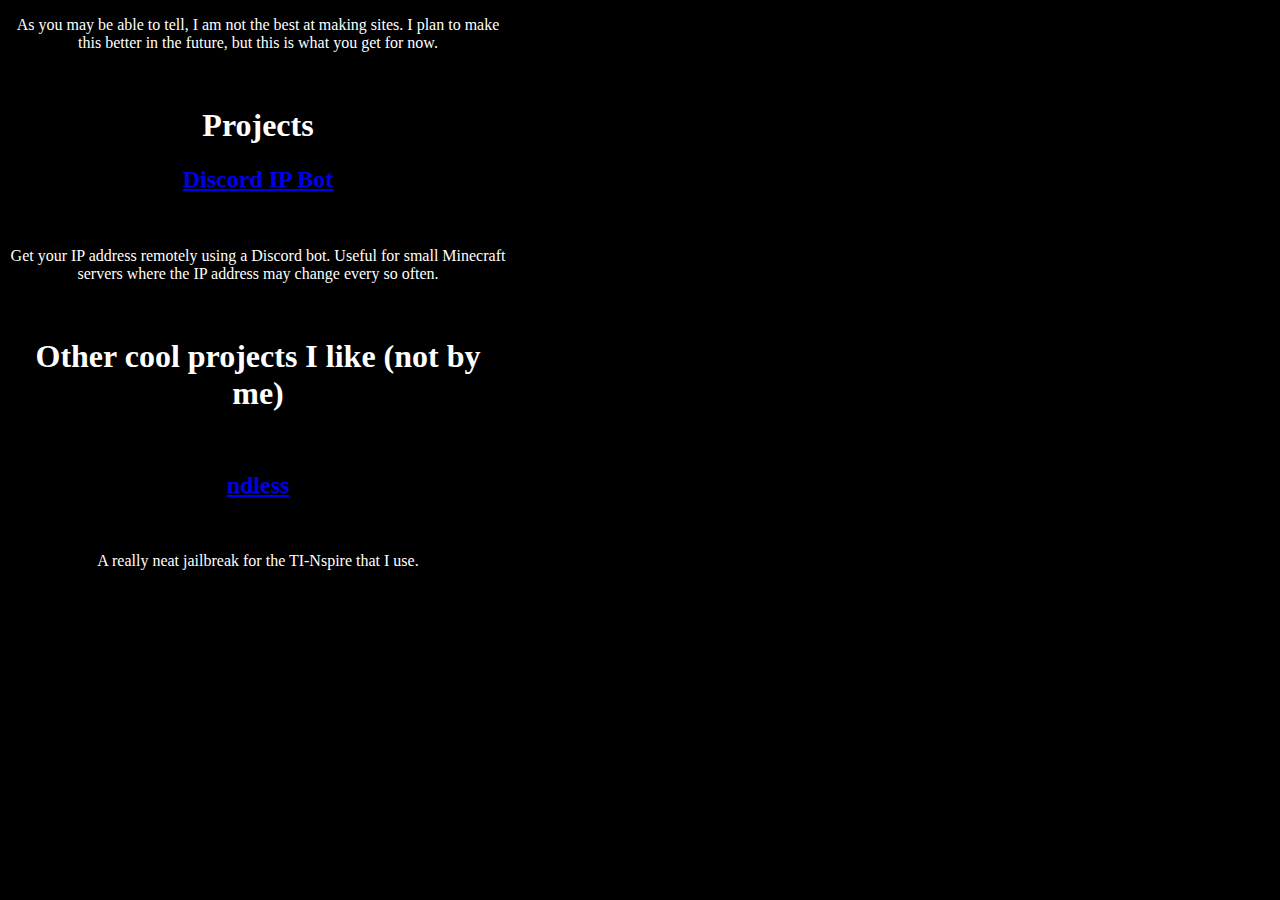
==== index.html @ 25f84199 "Added favicon" ====
<!DOCTYPE html>
<html lang="en">
<head>
    <meta charset="UTF-8">
    <title>AlexIsOK</title>
    <link rel="stylesheet" type="text/css" href="darkstyle.css">
    <link rel="shortcut icon" type="image/png" href="https://avatars1.githubusercontent.com/u/56567712">
</head>

<style>
    #container {

    }
</style>

<body>
    <div id="container" style="text-align: center;">
        <p>As you may be able to tell, I am not the best at making sites.  I plan to make this better in the future, but this is what you get for now.</p><br>
        <h1>Projects</h1>
        <div class="line"></div>
        <h2><a href="https://github.com/AlexIsOK/discordipbot">Discord IP Bot</a></h2>
        <br>
        <p>Get your IP address remotely using a Discord bot.  Useful for small Minecraft servers where the IP address may change every so often.</p>
        <div class="line"></div>
        <div id="coolProjects">
            <br>
            <h1>Other cool projects I like (not by me)</h1>
            <br>
            <h2><a href="https://github.com/ndless-nspire/Ndless">ndless</a></h2>
            <br>
            <p>A really neat jailbreak for the TI-Nspire that I use.</p>
        </div>
    </div>
</body>
</html>
---- darkstyle.css ----
p, h1, h2, h3, h4, h5, h6 {
    color: #FFFFFF;
    width: 500px;
}

body {
    background-color: black;
}
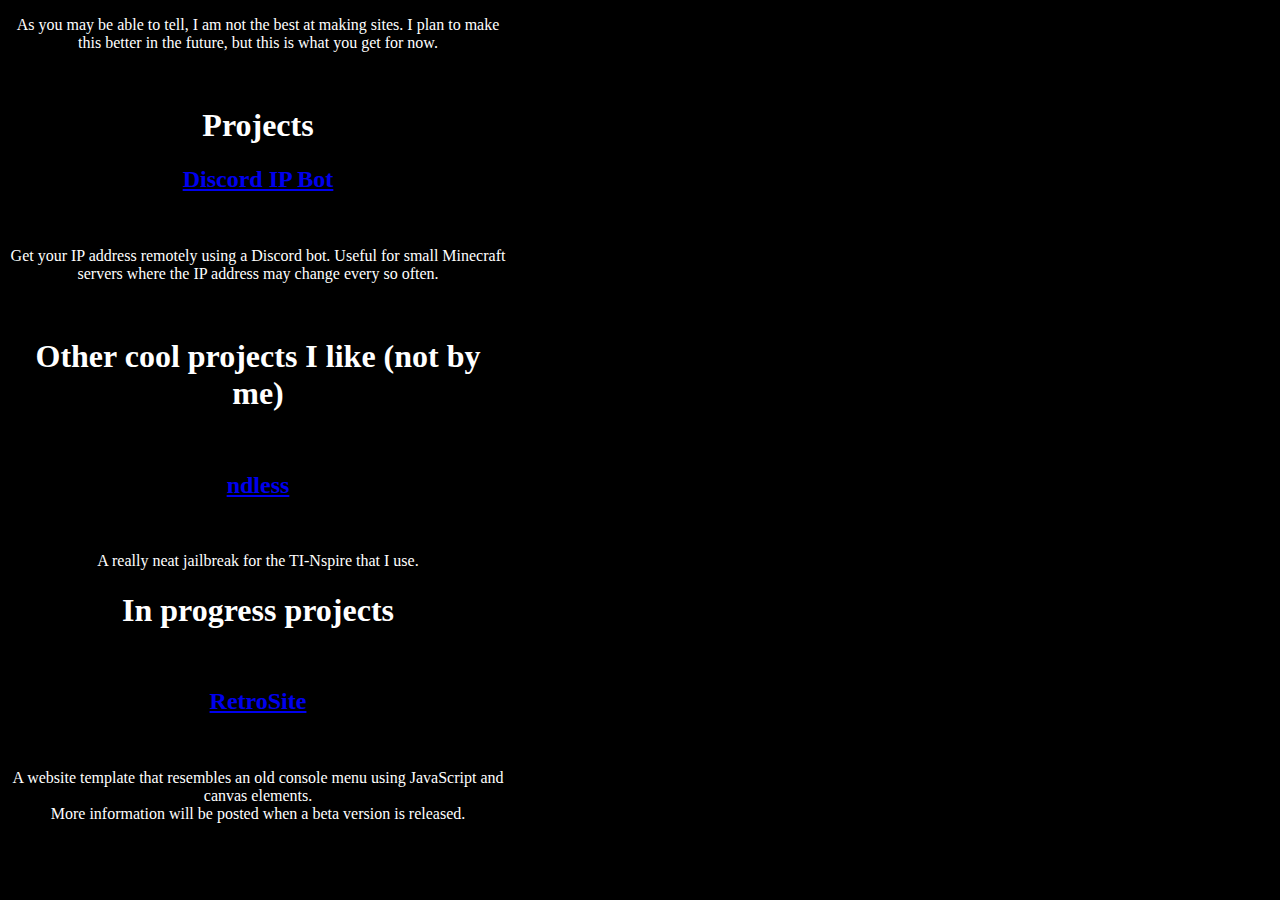
==== commit 39f57469: "Added WIP projects" ====
--- a/index.html
+++ b/index.html
@@ -12,6 +12,9 @@
 
     }
 </style>
+
+<script>
+</script>
 
 <body>
     <div id="container" style="text-align: center;">
@@ -30,6 +33,12 @@
             <br>
             <p>A really neat jailbreak for the TI-Nspire that I use.</p>
         </div>
+        <div class="line"></div>
+        <div id="inProgress">
+            <h1>In progress projects</h1><br>
+            <h2><a href="https://github.com/AlexIsOK/retrosite">RetroSite</a></h2><br>
+            <p>A website template that resembles an old console menu using JavaScript and canvas elements.<br>More information will be posted when a beta version is released.</p>
+        </div>
     </div>
 </body>
-</html>+</html>
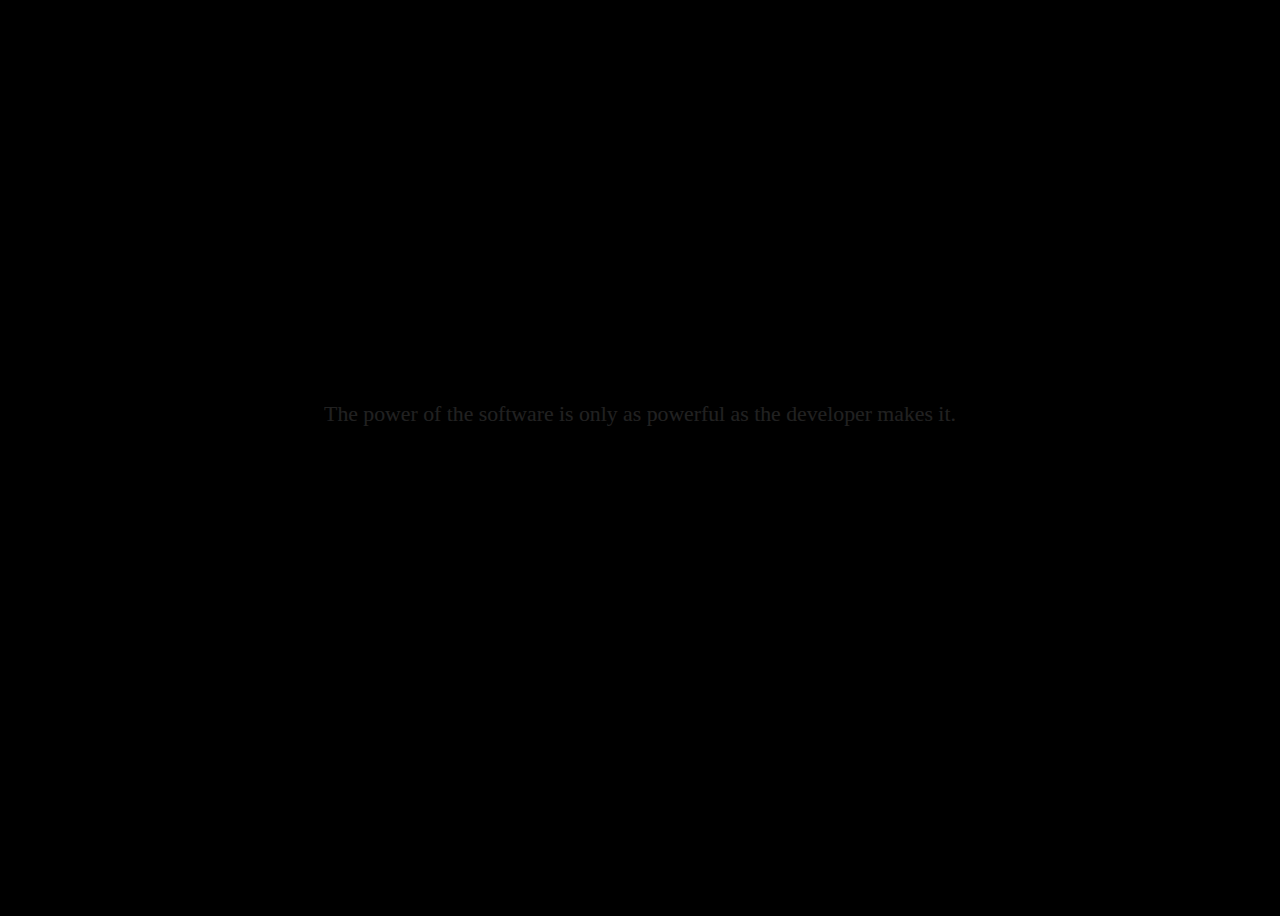
==== commit dd027cd8: "ah" ====
--- a/index.html
+++ b/index.html
@@ -3,42 +3,105 @@
 <head>
     <meta charset="UTF-8">
     <title>AlexIsOK</title>
-    <link rel="stylesheet" type="text/css" href="darkstyle.css">
-    <link rel="shortcut icon" type="image/png" href="https://avatars1.githubusercontent.com/u/56567712">
+    <style>
+        #menu {
+            text-align: center;
+            color: black; /*changed with jquery*/
+            font-size: 1.7vw;
+        }
+        a {
+            text-decoration: none;
+            cursor: url("cursor.cur"), default;
+            color: white;
+        }
+        .menuText {
+            /*color: black;*/
+        }
+        html {
+            cursor: url("cursor.cur"), default;
+        }
+        body {
+            background-color: black;
+            cursor: url("cursor.cur"), default;
+        }
+        
+        .center-screen {
+            display: flex;
+            flex-direction: column;
+            justify-content: center;
+            align-items: center;
+            text-align: center;
+            min-height: 100vh;
+        }
+        #headerText {
+            color: black; /*will be changed with jquery*/
+            font-size: 1.7vw;
+        }
+        #headerText2 {
+            color: black; /*will be changed with jquery*/
+            font-size: 1.7vw;
+        }
+        #headerText3 {
+            color: black;
+            font-size: 4.0vw;
+        }
+        #headerText3 {
+            color: black;
+            font-size: 2.5vw;
+        }
+        ::-webkit-scrollbar {
+            display: none;
+        }
+    </style>
+    <script src="https://ajax.googleapis.com/ajax/libs/jquery/3.5.1/jquery.min.js"></script>
+    <script>
+        let acceptingInput = false;
+        $(document).ready(async function() {
+        	await $("#menu").fadeOut(0);
+	        await $("#headerText").fadeOut(0);
+	        await $("#headerText3").fadeOut(0);
+	        await $("#headerText4").fadeOut(0);
+	        document.getElementById("headerText").style.color = "#FFFFFF";
+            await $("#headerText").fadeIn(3000);
+            setTimeout(() => {
+            	$("#headerText2").fadeOut(0);
+	            document.getElementById("headerText2").style.color = "#FFFFFF";
+	            $("#headerText2").fadeIn(3000);
+            }, 2500);
+            setTimeout(() => {
+	            $("#headerText").fadeOut(1000);
+	            $("#headerText2").fadeOut(1000);
+            }, 5500);
+            setTimeout(() => {
+	            document.getElementById("headerText").style.visibility = "hidden";
+	            document.getElementById("headerText2").style.visibility = "hidden";
+	            document.getElementById("menu").style.color = "#ffffff";
+	            document.getElementById("headerText3").style.color = "#ffffff";
+	            document.getElementById("headerText4").style.color = "#ffffff";
+            	$("#menu").fadeIn(3000);
+	            $("#headerText3").fadeIn(3000);
+                $("#headerText4").fadeIn(3000);
+            }, 6500);
+        });
+    </script>
 </head>
-
-<style>
-    #container {
-
-    }
-</style>
-
-<script>
-</script>
-
 <body>
-    <div id="container" style="text-align: center;">
-        <p>As you may be able to tell, I am not the best at making sites.  I plan to make this better in the future, but this is what you get for now.</p><br>
-        <h1>Projects</h1>
-        <div class="line"></div>
-        <h2><a href="https://github.com/AlexIsOK/discordipbot">Discord IP Bot</a></h2>
-        <br>
-        <p>Get your IP address remotely using a Discord bot.  Useful for small Minecraft servers where the IP address may change every so often.</p>
-        <div class="line"></div>
-        <div id="coolProjects">
-            <br>
-            <h1>Other cool projects I like (not by me)</h1>
-            <br>
-            <h2><a href="https://github.com/ndless-nspire/Ndless">ndless</a></h2>
-            <br>
-            <p>A really neat jailbreak for the TI-Nspire that I use.</p>
-        </div>
-        <div class="line"></div>
-        <div id="inProgress">
-            <h1>In progress projects</h1><br>
-            <h2><a href="https://github.com/AlexIsOK/retrosite">RetroSite</a></h2><br>
-            <p>A website template that resembles an old console menu using JavaScript and canvas elements.<br>More information will be posted when a beta version is released.</p>
-        </div>
-    </div>
+<div id="menu">
+    <p class="menuText">
+        <a class="menuText" href="https://alexisok.dev/ub/discord.html" title="My Discord server">Discord</a> &nbsp;|&nbsp;
+<!--        <a class="menuText" href="https://alexisok.dev/projects.html" title="View my projects">Projects</a>  &nbsp;|&nbsp;-->
+        <a class="menuText" href="https://github.com/alexisok" title="My GitHub">GitHub</a> &nbsp;|&nbsp;
+        <a class="menuText" href="https://alexisok.dev/story.html" title="My story as a developer and a person">My story</a> &nbsp;|&nbsp;
+        <a class="menuText" href="mailto:alexisokdev@gmail.com" title="Contact me">Contact</a><br>
+        <a class="menuText" href="https://alexisok.dev/untitled-bot" title="My (cool?) Discord bot">untitled-bot</a> &nbsp;|&nbsp;
+        <a class="menuText" href="https://alexisok.dev/e62qpodb593.html" title="Dumb esolang I made">E62qpodb593</a>
+    </p>
+</div>
+<div class="center-screen">
+    <h1 id="headerText3">AlexIsOK.dev</h1>
+    <p id="headerText4">A site that I made in an hour.</p>
+    <p id="headerText">The power of the software is only as powerful as the developer makes it.</p><br>
+    <p id="headerText2">My software is far from powerful.</p>
+</div>
 </body>
 </html>
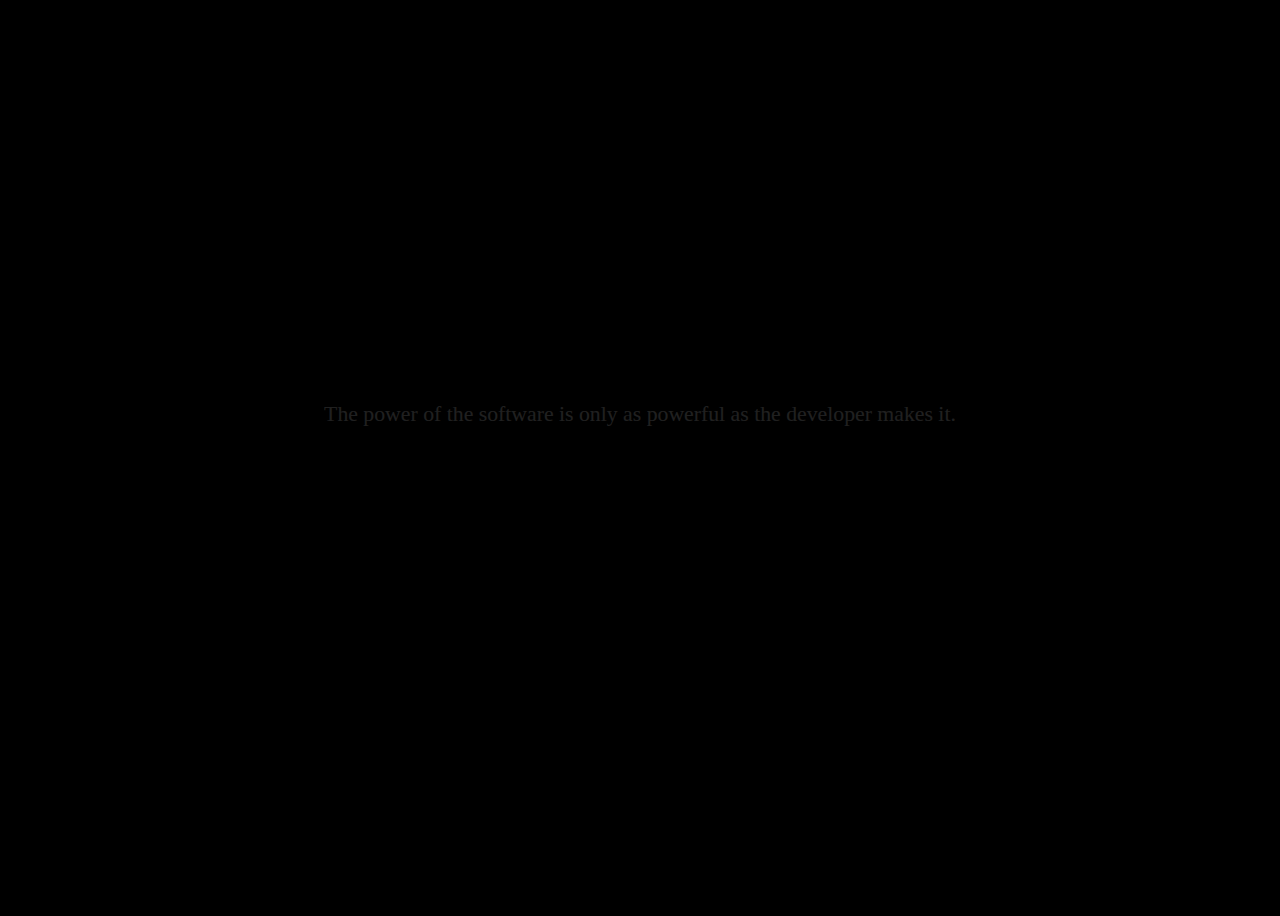
==== commit f24284c8: "pressed the space bar" ====
--- a/index.html
+++ b/index.html
@@ -1,6 +1,6 @@
 <!DOCTYPE html>
 <html lang="en">
-<head>
+<head> 
     <meta charset="UTF-8">
     <title>AlexIsOK</title>
     <style>
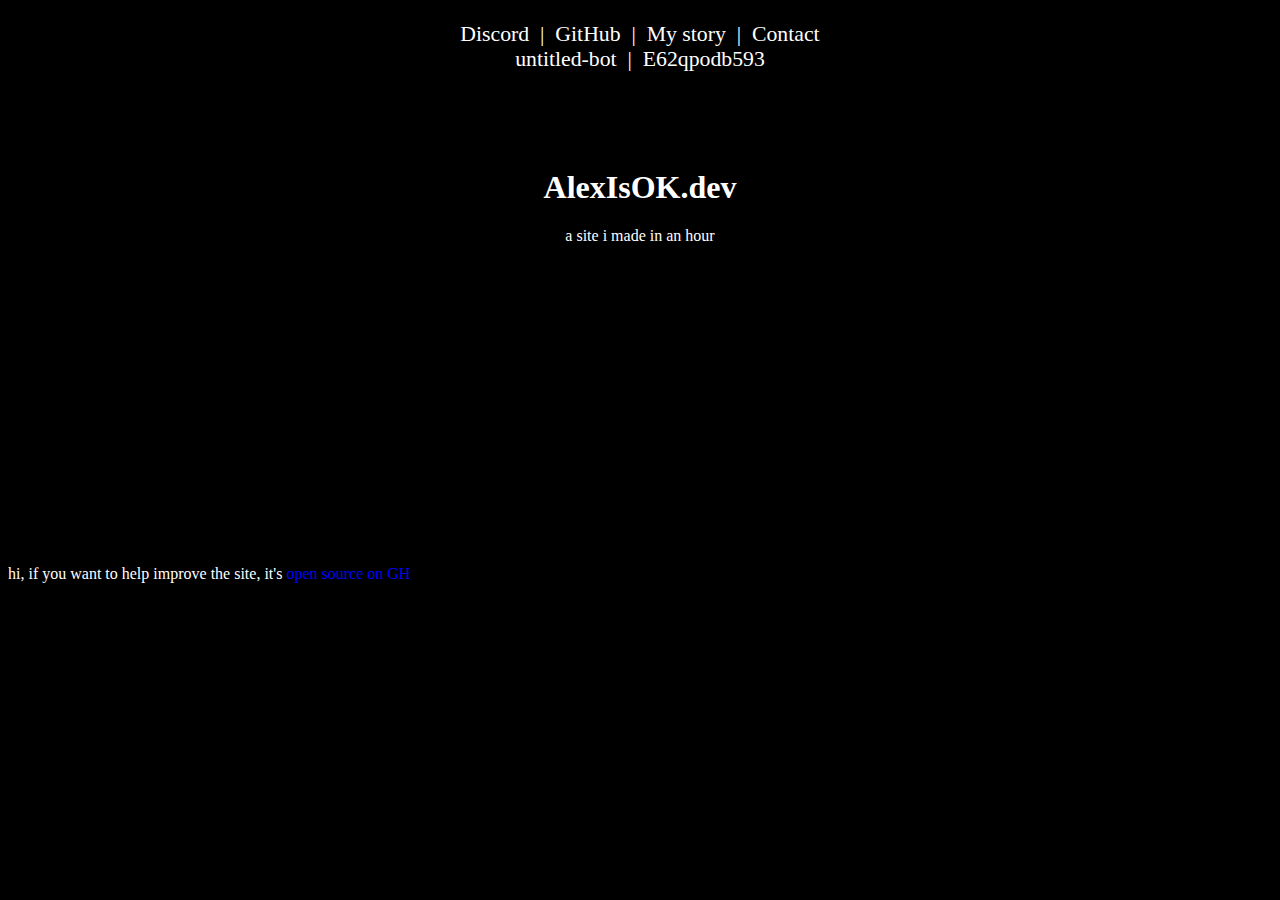
==== commit c81d3ae4: "eh" ====
--- a/index.html
+++ b/index.html
@@ -1,30 +1,25 @@
 <!DOCTYPE html>
 <html lang="en">
-<head> 
+<head>
     <meta charset="UTF-8">
     <title>AlexIsOK</title>
     <style>
         #menu {
             text-align: center;
-            color: black; /*changed with jquery*/
+            color: white; /*changed with jquery*/
             font-size: 1.7vw;
         }
         a {
             text-decoration: none;
-            cursor: url("cursor.cur"), default;
             color: white;
         }
         .menuText {
-            /*color: black;*/
-        }
-        html {
-            cursor: url("cursor.cur"), default;
+            color: white;
         }
         body {
             background-color: black;
-            cursor: url("cursor.cur"), default;
         }
-        
+
         .center-screen {
             display: flex;
             flex-direction: column;
@@ -32,58 +27,23 @@
             align-items: center;
             text-align: center;
             min-height: 100vh;
-        }
-        #headerText {
-            color: black; /*will be changed with jquery*/
-            font-size: 1.7vw;
-        }
-        #headerText2 {
-            color: black; /*will be changed with jquery*/
-            font-size: 1.7vw;
+            color: white;
         }
         #headerText3 {
-            color: black;
+            color: white;
             font-size: 4.0vw;
         }
         #headerText3 {
-            color: black;
+            color: white;
             font-size: 2.5vw;
+        }
+        #headerText4 {
+            color: white;
         }
         ::-webkit-scrollbar {
             display: none;
         }
     </style>
-    <script src="https://ajax.googleapis.com/ajax/libs/jquery/3.5.1/jquery.min.js"></script>
-    <script>
-        let acceptingInput = false;
-        $(document).ready(async function() {
-        	await $("#menu").fadeOut(0);
-	        await $("#headerText").fadeOut(0);
-	        await $("#headerText3").fadeOut(0);
-	        await $("#headerText4").fadeOut(0);
-	        document.getElementById("headerText").style.color = "#FFFFFF";
-            await $("#headerText").fadeIn(3000);
-            setTimeout(() => {
-            	$("#headerText2").fadeOut(0);
-	            document.getElementById("headerText2").style.color = "#FFFFFF";
-	            $("#headerText2").fadeIn(3000);
-            }, 2500);
-            setTimeout(() => {
-	            $("#headerText").fadeOut(1000);
-	            $("#headerText2").fadeOut(1000);
-            }, 5500);
-            setTimeout(() => {
-	            document.getElementById("headerText").style.visibility = "hidden";
-	            document.getElementById("headerText2").style.visibility = "hidden";
-	            document.getElementById("menu").style.color = "#ffffff";
-	            document.getElementById("headerText3").style.color = "#ffffff";
-	            document.getElementById("headerText4").style.color = "#ffffff";
-            	$("#menu").fadeIn(3000);
-	            $("#headerText3").fadeIn(3000);
-                $("#headerText4").fadeIn(3000);
-            }, 6500);
-        });
-    </script>
 </head>
 <body>
 <div id="menu">
@@ -97,11 +57,16 @@
         <a class="menuText" href="https://alexisok.dev/e62qpodb593.html" title="Dumb esolang I made">E62qpodb593</a>
     </p>
 </div>
-<div class="center-screen">
+<br><br><br>
+<div style="text-align: center;">
     <h1 id="headerText3">AlexIsOK.dev</h1>
-    <p id="headerText4">A site that I made in an hour.</p>
-    <p id="headerText">The power of the software is only as powerful as the developer makes it.</p><br>
-    <p id="headerText2">My software is far from powerful.</p>
+    <p id="headerText4">a site i made in an hour</p>
 </div>
 </body>
+<footer>
+    <br><br><br><br><br><br><br><br>
+    <br><br><br><br><br><br><br><br>
+    <p style="color: white">hi, if you want to help improve the site, it's <a style="color: blue" href="https://github.com/alexisok/alexisok.github.io">open source on GH</a></p>
+
+</footer>
 </html>
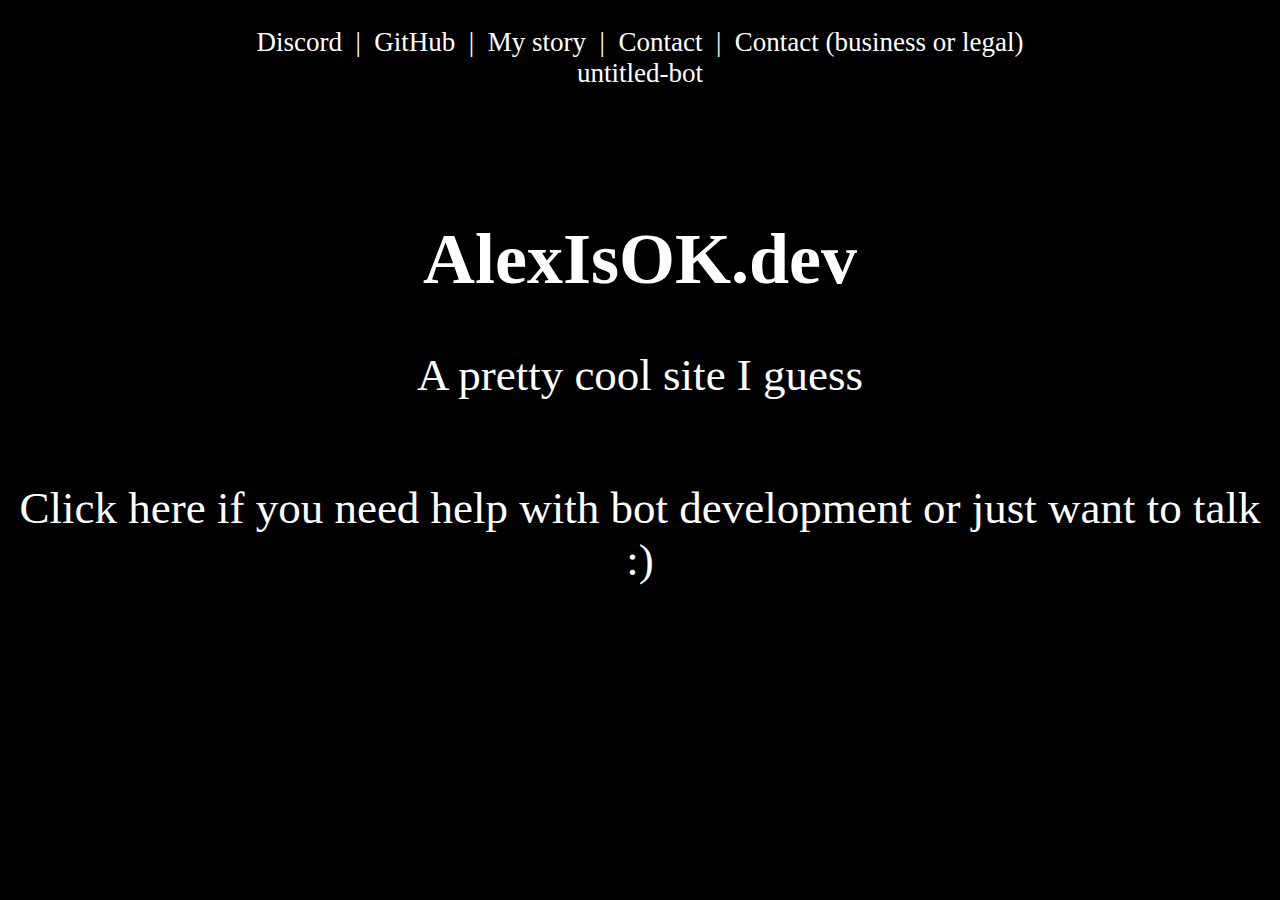
==== commit cf3f5c6a: "Update index.html" ====
--- a/index.html
+++ b/index.html
@@ -1,6 +1,15 @@
 <!DOCTYPE html>
 <html lang="en">
 <head>
+    <!-- Global site tag (gtag.js) - Google Analytics -->
+    <script async src="https://www.googletagmanager.com/gtag/js?id=UA-178385458-1"></script>
+    <script>
+      window.dataLayer = window.dataLayer || [];
+      function gtag(){dataLayer.push(arguments);}
+      gtag('js', new Date());
+
+      gtag('config', 'UA-178385458-1');
+    </script>
     <meta charset="UTF-8">
     <title>AlexIsOK</title>
     <style>
@@ -15,35 +24,32 @@
         }
         .menuText {
             color: white;
+            font-size: 3.0vh;
         }
         body {
             background-color: black;
-        }
-
-        .center-screen {
-            display: flex;
-            flex-direction: column;
-            justify-content: center;
-            align-items: center;
-            text-align: center;
-            min-height: 100vh;
-            color: white;
+            background-image: url("https://vault.alexisok.dev/images/579C9C0FFC6EF6D6F30F603B67AEA304.png");
+            background-repeat: no-repeat;
+            background-attachment: fixed;
+            background-size: cover;
         }
         #headerText3 {
             color: white;
-            font-size: 4.0vw;
+            font-size: 12.0vh;
         }
         #headerText3 {
             color: white;
-            font-size: 2.5vw;
+            font-size: 8.0vh;
         }
-        #headerText4 {
+        .headerText4 {
             color: white;
+            font-size: 5.0vh;
         }
         ::-webkit-scrollbar {
             display: none;
         }
     </style>
+    
 </head>
 <body>
 <div id="menu">
@@ -52,21 +58,19 @@
 <!--        <a class="menuText" href="https://alexisok.dev/projects.html" title="View my projects">Projects</a>  &nbsp;|&nbsp;-->
         <a class="menuText" href="https://github.com/alexisok" title="My GitHub">GitHub</a> &nbsp;|&nbsp;
         <a class="menuText" href="https://alexisok.dev/story.html" title="My story as a developer and a person">My story</a> &nbsp;|&nbsp;
-        <a class="menuText" href="mailto:alexisokdev@gmail.com" title="Contact me">Contact</a><br>
-        <a class="menuText" href="https://alexisok.dev/untitled-bot" title="My (cool?) Discord bot">untitled-bot</a> &nbsp;|&nbsp;
-        <a class="menuText" href="https://alexisok.dev/e62qpodb593.html" title="Dumb esolang I made">E62qpodb593</a>
+        <a class="menuText" href="mailto:alex@alexisok.dev" title="Contact me">Contact</a> &nbsp;|&nbsp;
+        <a class="menuText" href="mailto:business@alexisok.dev" title="Contact me (super serious :eyes:)">Contact (business or legal)</a><br>
+        <a class="menuText" href="https://alexisok.dev/untitled-bot" title="My (cool?) Discord bot">untitled-bot</a>
     </p>
 </div>
 <br><br><br>
 <div style="text-align: center;">
     <h1 id="headerText3">AlexIsOK.dev</h1>
-    <p id="headerText4">a site i made in an hour</p>
+    <p class="headerText4">A pretty cool site I guess</p><br><br>
+    <a class="headerText4" href="mailto:alex@alexisok.dev">Click here if you need help with bot development or just want to talk :)</a>
 </div>
 </body>
 <footer>
-    <br><br><br><br><br><br><br><br>
-    <br><br><br><br><br><br><br><br>
-    <p style="color: white">hi, if you want to help improve the site, it's <a style="color: blue" href="https://github.com/alexisok/alexisok.github.io">open source on GH</a></p>
 
 </footer>
 </html>
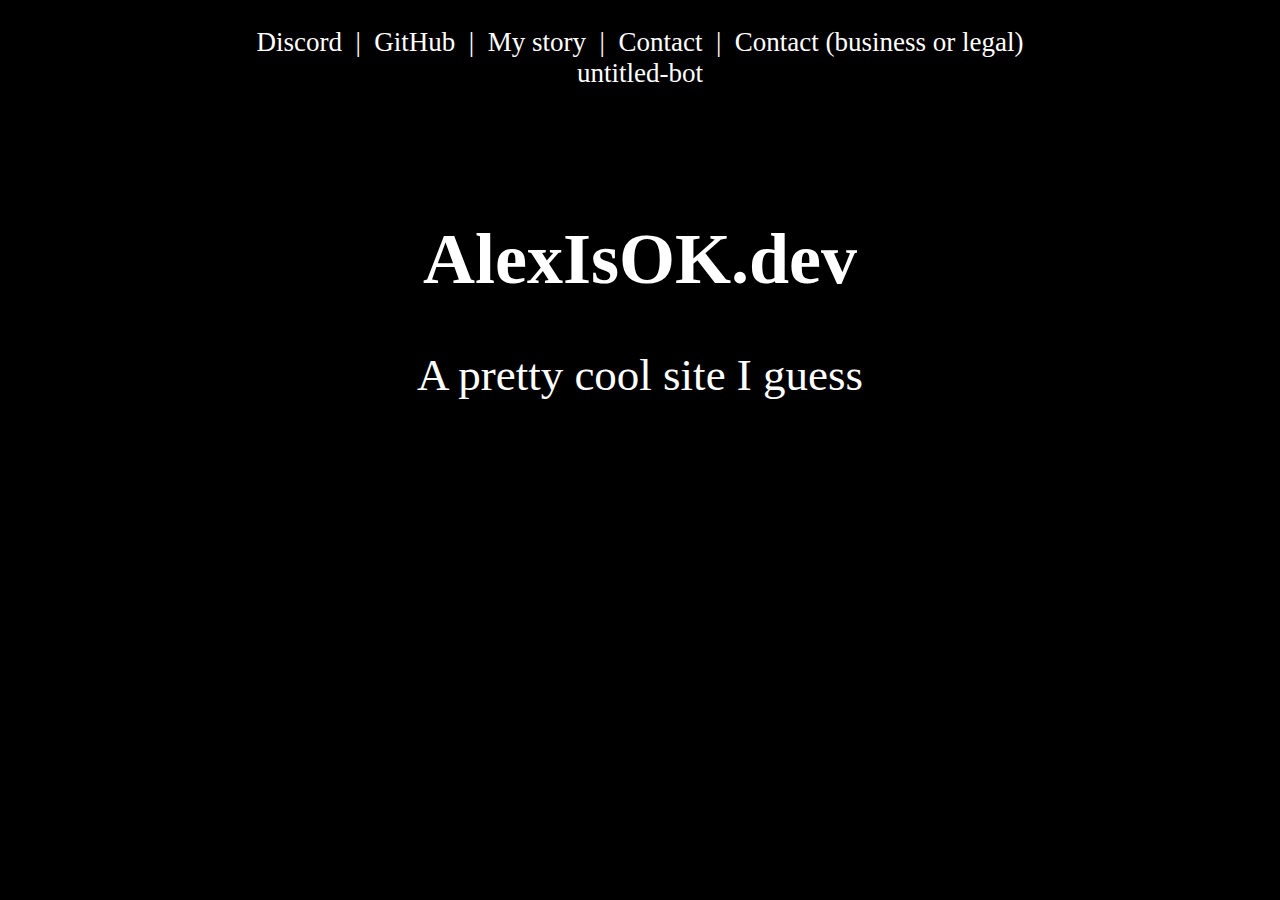
==== commit d1d2fa5d: "Update index.html" ====
--- a/index.html
+++ b/index.html
@@ -28,7 +28,7 @@
         }
         body {
             background-color: black;
-            background-image: url("https://vault.alexisok.dev/images/579C9C0FFC6EF6D6F30F603B67AEA304.png");
+            background-image: url("https://raw.githubusercontent.com/AlexIsOK/AlexIsOK.github.io/master/bg.png");
             background-repeat: no-repeat;
             background-attachment: fixed;
             background-size: cover;
@@ -67,7 +67,6 @@
 <div style="text-align: center;">
     <h1 id="headerText3">AlexIsOK.dev</h1>
     <p class="headerText4">A pretty cool site I guess</p><br><br>
-    <a class="headerText4" href="mailto:alex@alexisok.dev">Click here if you need help with bot development or just want to talk :)</a>
 </div>
 </body>
 <footer>
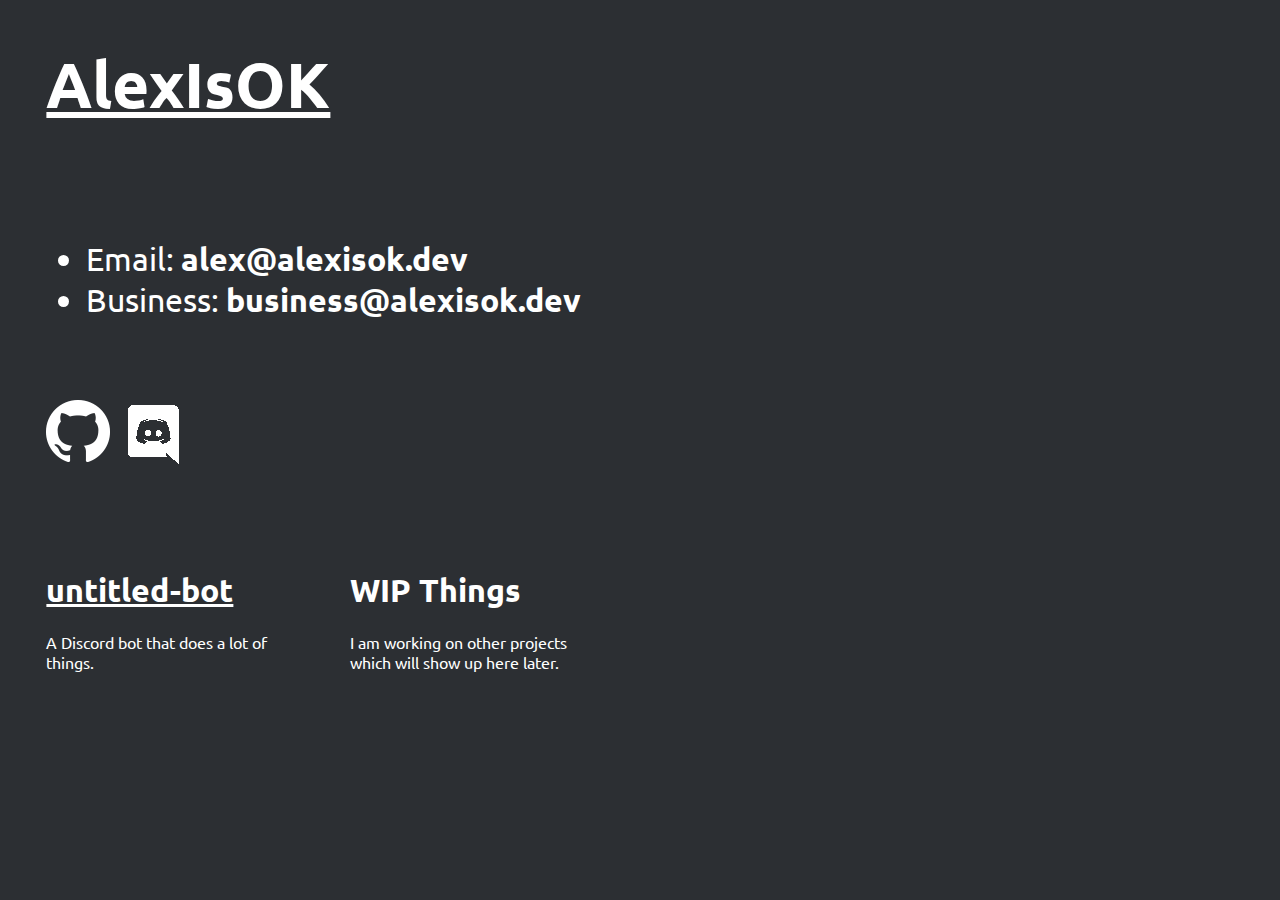
==== commit 3af888cb: "revamp of the site" ====
--- a/index.html
+++ b/index.html
@@ -1,75 +1,57 @@
 <!DOCTYPE html>
+
 <html lang="en">
 <head>
-    <!-- Global site tag (gtag.js) - Google Analytics -->
-    <script async src="https://www.googletagmanager.com/gtag/js?id=UA-178385458-1"></script>
-    <script>
-      window.dataLayer = window.dataLayer || [];
-      function gtag(){dataLayer.push(arguments);}
-      gtag('js', new Date());
-
-      gtag('config', 'UA-178385458-1');
-    </script>
     <meta charset="UTF-8">
+    <meta lang="en">
     <title>AlexIsOK</title>
+    <meta name="viewport" content="width=device-width, initial-scale=1">
+    <link href='https://fonts.googleapis.com/css?family=Ubuntu' rel='stylesheet'>
     <style>
-        #menu {
-            text-align: center;
-            color: white; /*changed with jquery*/
-            font-size: 1.7vw;
+        .block {
+            margin: 3vw 5px 3vw 3vw;
+            border-style: none;
+            display: inline-block;
+            max-width: 20vw;
         }
-        a {
-            text-decoration: none;
+        .main {
+            margin: 3vw;
+            display: block;
+            font-size: xx-large;
+        }
+        a.button-link {
+            text-decoration: #00000000;
+        }
+        .block > a {
             color: white;
-        }
-        .menuText {
-            color: white;
-            font-size: 3.0vh;
-        }
-        body {
-            background-color: black;
-            background-image: url("https://raw.githubusercontent.com/AlexIsOK/AlexIsOK.github.io/master/bg.png");
-            background-repeat: no-repeat;
-            background-attachment: fixed;
-            background-size: cover;
-        }
-        #headerText3 {
-            color: white;
-            font-size: 12.0vh;
-        }
-        #headerText3 {
-            color: white;
-            font-size: 8.0vh;
-        }
-        .headerText4 {
-            color: white;
-            font-size: 5.0vh;
-        }
-        ::-webkit-scrollbar {
-            display: none;
+            text-underline: #FFFFFF;
         }
     </style>
-    
 </head>
-<body>
-<div id="menu">
-    <p class="menuText">
-        <a class="menuText" href="https://alexisok.dev/ub/discord.html" title="My Discord server">Discord</a> &nbsp;|&nbsp;
-<!--        <a class="menuText" href="https://alexisok.dev/projects.html" title="View my projects">Projects</a>  &nbsp;|&nbsp;-->
-        <a class="menuText" href="https://github.com/alexisok" title="My GitHub">GitHub</a> &nbsp;|&nbsp;
-        <a class="menuText" href="https://alexisok.dev/story.html" title="My story as a developer and a person">My story</a> &nbsp;|&nbsp;
-        <a class="menuText" href="mailto:alex@alexisok.dev" title="Contact me">Contact</a> &nbsp;|&nbsp;
-        <a class="menuText" href="mailto:business@alexisok.dev" title="Contact me (super serious :eyes:)">Contact (business or legal)</a><br>
-        <a class="menuText" href="https://alexisok.dev/untitled-bot" title="My (cool?) Discord bot">untitled-bot</a>
-    </p>
+<!--roboto looks similar so it is a good backup font-->
+<body style="font-family: Ubuntu,Roboto,serif; background-color: #2C2F33; color: white;">
+<div class="main">
+    <h1><u>AlexIsOK</u></h1>
+    <br>
+    <ul>
+        <li>Email: <b>alex@alexisok.dev</b></li>
+        <li>Business: <b>business@alexisok.dev</b></li>
+    </ul>
+    <br>
+    <a href="https://github.com/alexisok" class="button-link">
+        <img class="gh-logo" src="res/github-logo.png" alt="GitHub">
+    </a>
+    <a href="https://discord.alexisok.dev/" class="button-link">
+        <img class="discord-logo" src="res/discord.png" alt="Discord">
+    </a>
 </div>
-<br><br><br>
-<div style="text-align: center;">
-    <h1 id="headerText3">AlexIsOK.dev</h1>
-    <p class="headerText4">A pretty cool site I guess</p><br><br>
+<div class="block">
+    <a class="block-link" href="https://untitled-bot.xyz"><h1>untitled-bot</h1></a>
+    <p>A Discord bot that does a lot of things.</p>
+</div>
+<div class="block">
+    <a class="block-link"><h1>WIP Things</h1></a>
+    <p>I am working on other projects which will show up here later.</p>
 </div>
 </body>
-<footer>
-
-</footer>
-</html>
+</html>